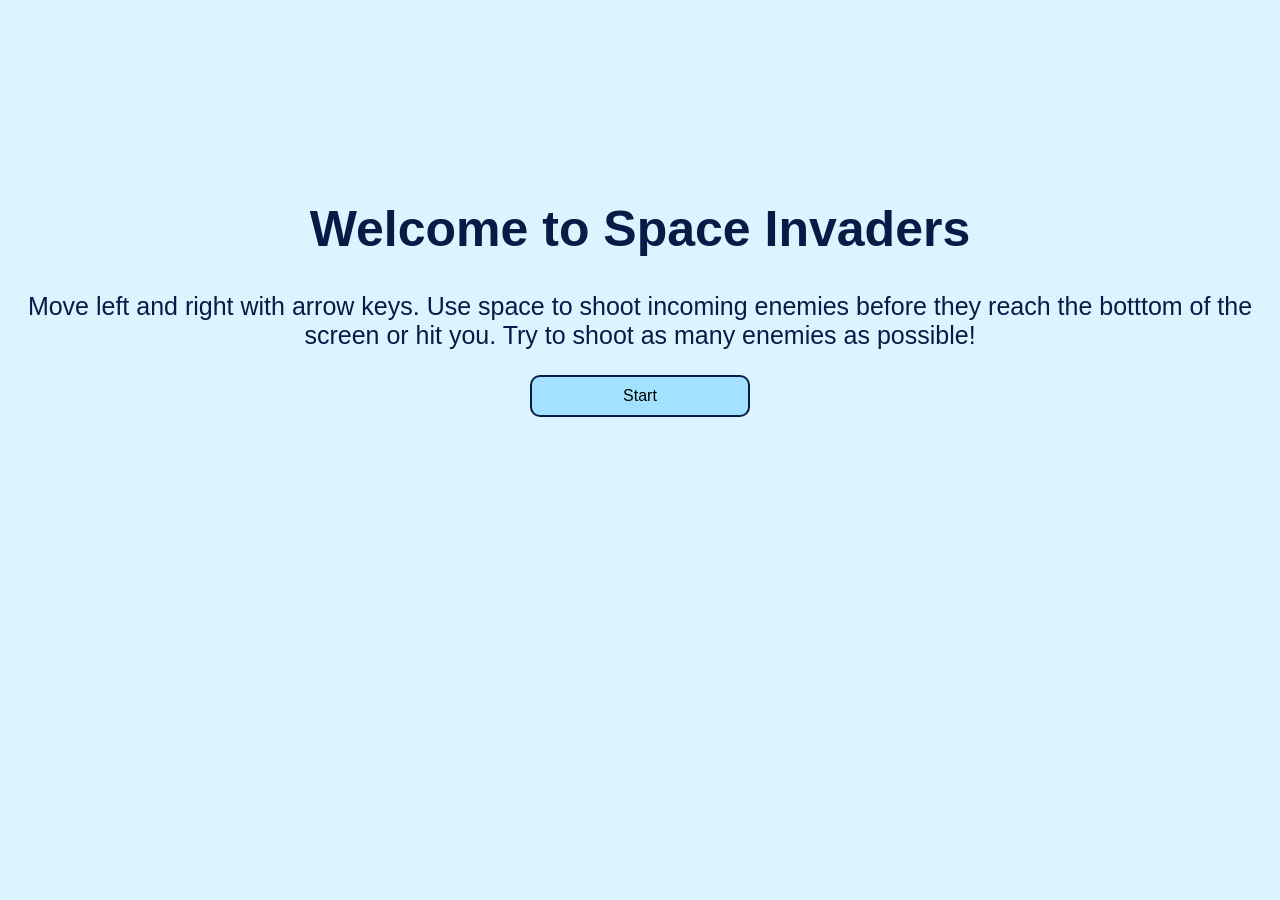
==== index.html @ 4a25fe02 "screens started, score displays" ====
<!DOCTYPE html>
<html lang="en">
<head>
  <title>Space Invaders</title>
  <meta charset="UTF-8">
  <meta name="viewport" content="width=device-width, initial-scale=1.0">
  
  <!-- stylesheets *******************************************-->
  <link rel="stylesheet" href="../style.css">
 
  <!-- JQUERY ************************************************-->
  <script src="https://ajax.googleapis.com/ajax/libs/jquery/3.6.0/jquery.min.js"></script>
</head>

<!--*************************************************************
  BODY
**************************************************************-->
<body>
  <script src="game.js"></script>
  <div class="container">
      <div>
        <h1>Welcome to Space Invaders</h1>
        <p>
          Move left and right with arrow keys. 
          Use space to shoot incoming enemies before 
          they reach the botttom of the screen or hit you. 
          Try to shoot as many enemies as possible!
        </p>
      </div>

      <div>
        <button onclick="location.href='game.html'">Start</button>
      </div>
  </div>
</body>
</html>
<!--*************************************************************
  END OF INDEX.HTML
**************************************************************-->
---- style.css ----
button {
  padding: 10px 20px;
  font-size: 16px;
  cursor: pointer;

  background-color: #a3e2ff;
  width: 220px;
  text-align: center;
  border-style: solid;
  border-color: #0a1a46;
  border-radius: 10px;
  font-family: Arial, sans-serif;
}

body {
    background-color:#dcf4ff;
    font-family: Arial, sans-serif;
}

.container > div {
  font-size: 25px;
  width: auto;
  text-align: center;
}

.container {
    color: #0a1a46;
    margin-top: 200px;
}

#lose {
    font-size: 64px;
    margin: 25px;
    color: #0a1a46;
}
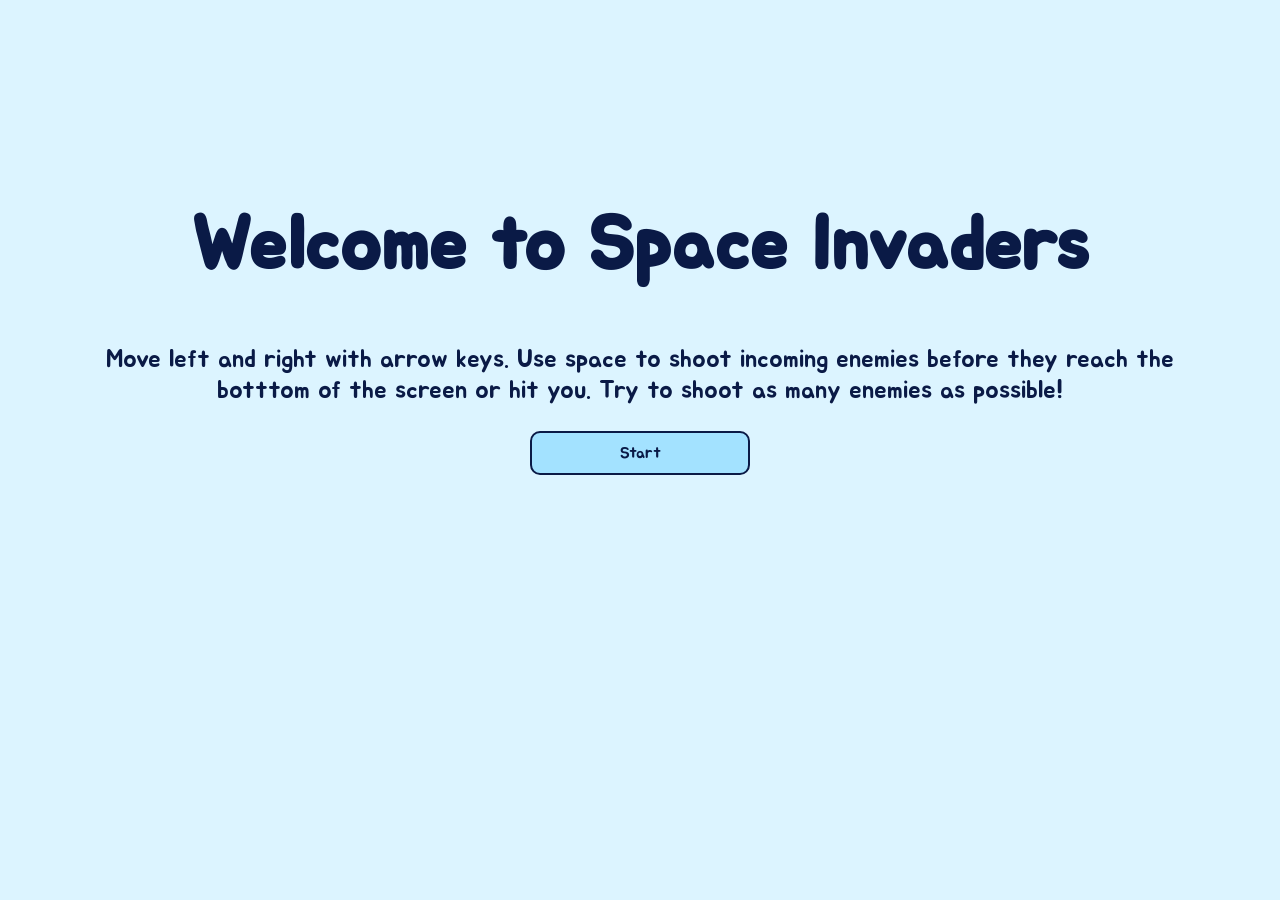
==== commit 28a8e919: "font/img added, sideways prototype" ====
--- a/index.html
+++ b/index.html
@@ -7,6 +7,7 @@
   
   <!-- stylesheets *******************************************-->
   <link rel="stylesheet" href="../style.css">
+  <link href="https://fonts.googleapis.com/css2?family=Jua&display=swap" rel="stylesheet">
  
   <!-- JQUERY ************************************************-->
   <script src="https://ajax.googleapis.com/ajax/libs/jquery/3.6.0/jquery.min.js"></script>
--- a/style.css
+++ b/style.css
@@ -2,19 +2,20 @@
   padding: 10px 20px;
   font-size: 16px;
   cursor: pointer;
-
   background-color: #a3e2ff;
   width: 220px;
   text-align: center;
   border-style: solid;
   border-color: #0a1a46;
   border-radius: 10px;
-  font-family: Arial, sans-serif;
+  font-family: "Jua", sans-serif;
+  color: #0a1a46;
 }
 
 body {
     background-color:#dcf4ff;
-    font-family: Arial, sans-serif;
+    font-family: "Jua", sans-serif;
+    color: #0a1a46;
 }
 
 .container > div {
@@ -24,12 +25,20 @@
 }
 
 .container {
-    color: #0a1a46;
     margin-top: 200px;
 }
 
 #lose {
-    font-size: 64px;
+    font-size: 50px;
     margin: 25px;
-    color: #0a1a46;
+}
+
+h1 {
+  font-size: 75px;
+}
+
+p {
+  margin-left: 50px;
+  margin-right: 50px;
+
 }
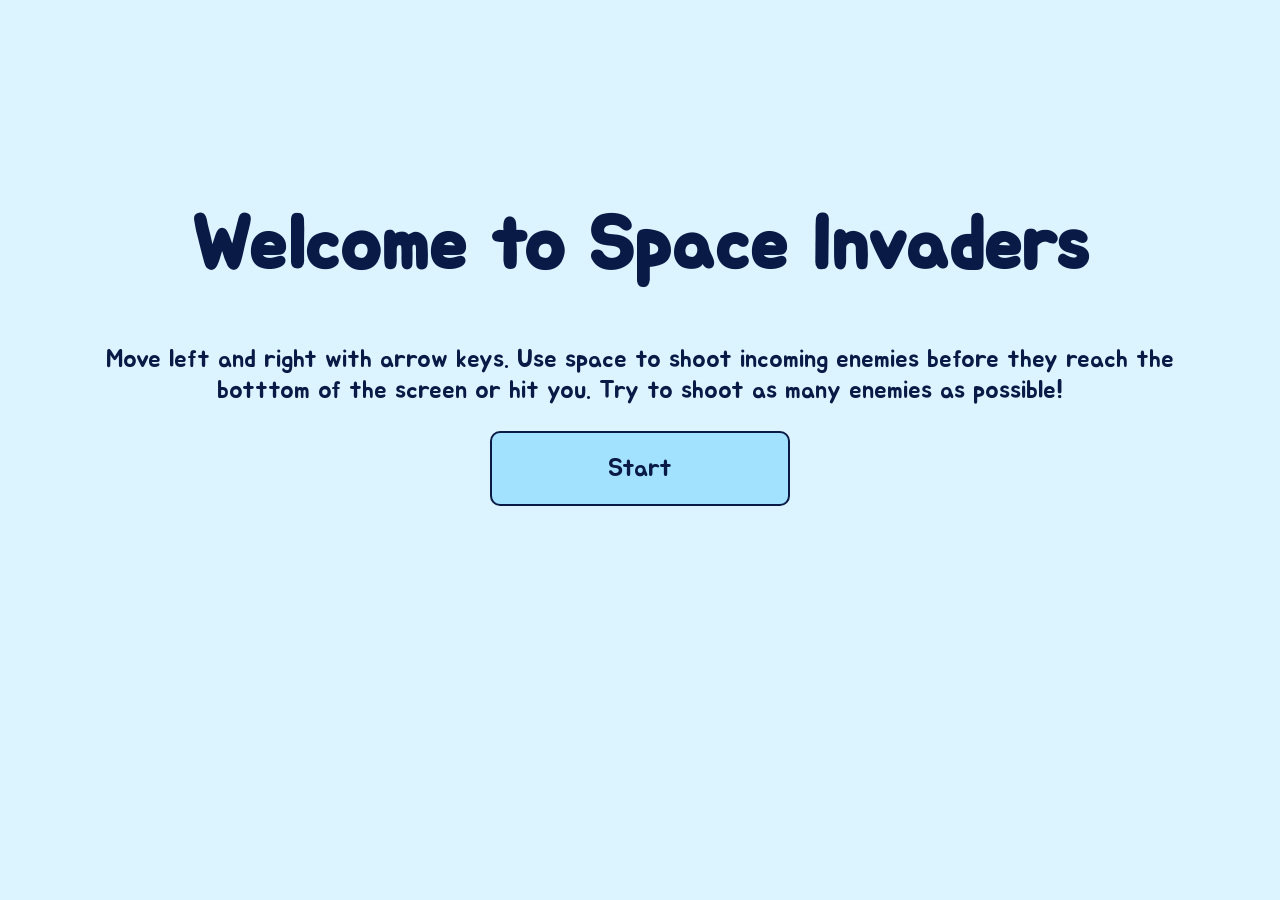
==== commit dd9f8c94: "files linked properly" ====
--- a/index.html
+++ b/index.html
@@ -6,7 +6,7 @@
   <meta name="viewport" content="width=device-width, initial-scale=1.0">
   
   <!-- stylesheets *******************************************-->
-  <link rel="stylesheet" href="../style.css">
+  <link rel="stylesheet" href="style.css">
   <link href="https://fonts.googleapis.com/css2?family=Jua&display=swap" rel="stylesheet">
  
   <!-- JQUERY ************************************************-->
--- a/style.css
+++ b/style.css
@@ -1,9 +1,9 @@
 button {
-  padding: 10px 20px;
-  font-size: 16px;
+  padding: 20px;
+  font-size: 25px;
   cursor: pointer;
   background-color: #a3e2ff;
-  width: 220px;
+  width: 300px;
   text-align: center;
   border-style: solid;
   border-color: #0a1a46;
@@ -40,5 +40,4 @@
 p {
   margin-left: 50px;
   margin-right: 50px;
-
 }
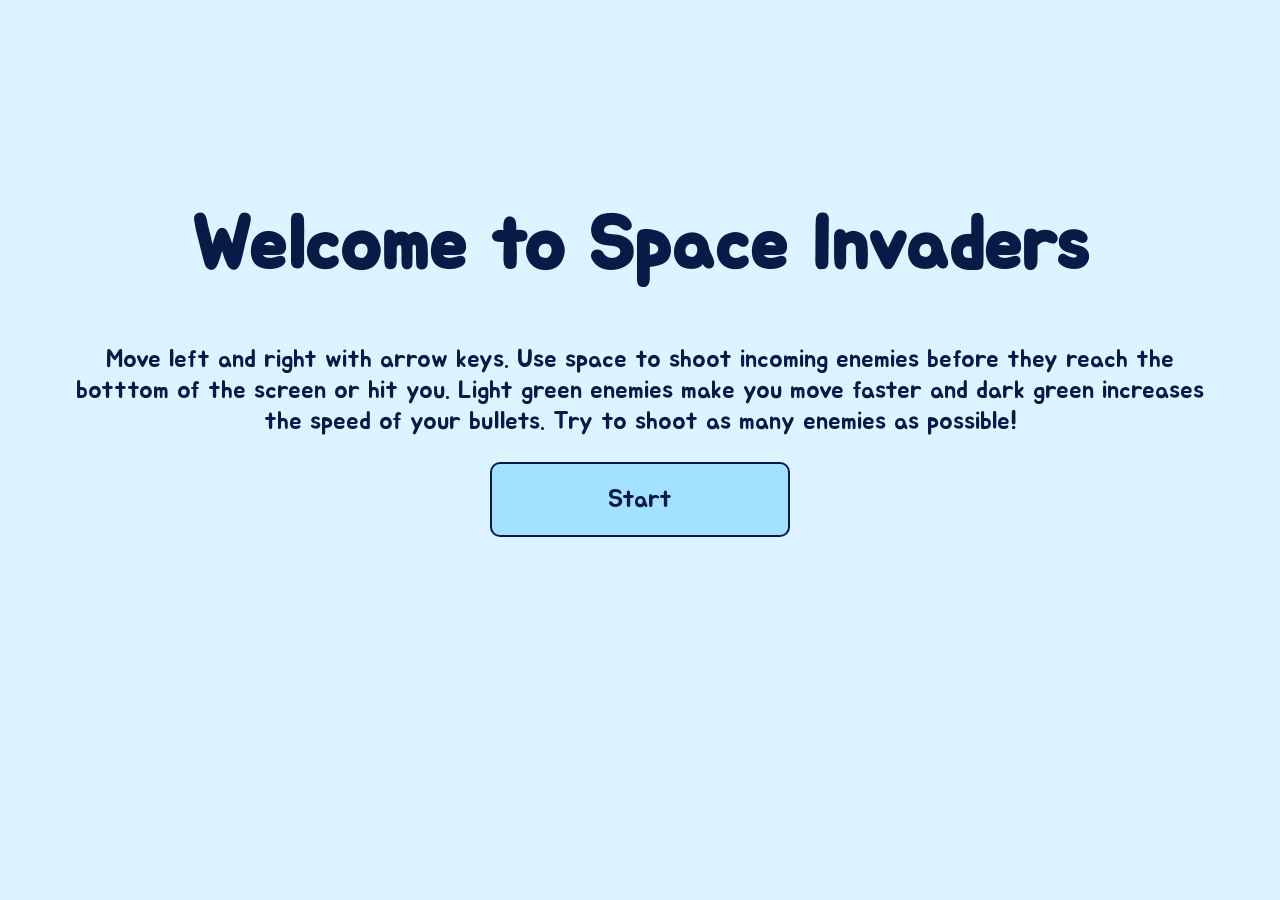
==== commit bbf050ee: "new enemy type started" ====
--- a/index.html
+++ b/index.html
@@ -25,6 +25,8 @@
           Move left and right with arrow keys. 
           Use space to shoot incoming enemies before 
           they reach the botttom of the screen or hit you. 
+          Light green enemies make you move faster and dark 
+          green increases the speed of your bullets.
           Try to shoot as many enemies as possible!
         </p>
       </div>
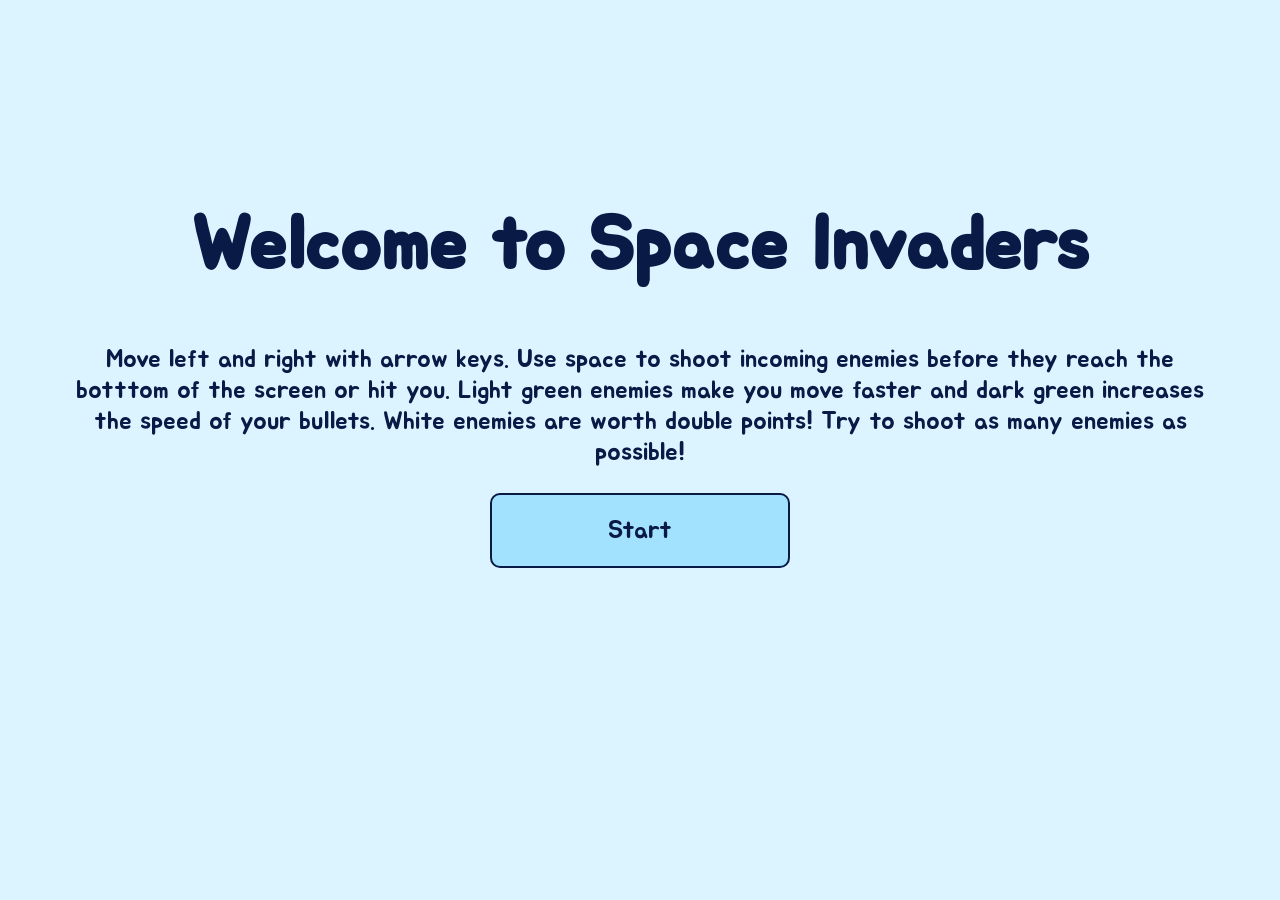
==== commit a2a994d9: "enemy spawning fixed" ====
--- a/index.html
+++ b/index.html
@@ -26,7 +26,8 @@
           Use space to shoot incoming enemies before 
           they reach the botttom of the screen or hit you. 
           Light green enemies make you move faster and dark 
-          green increases the speed of your bullets.
+          green increases the speed of your bullets. White 
+          enemies are worth double points!
           Try to shoot as many enemies as possible!
         </p>
       </div>
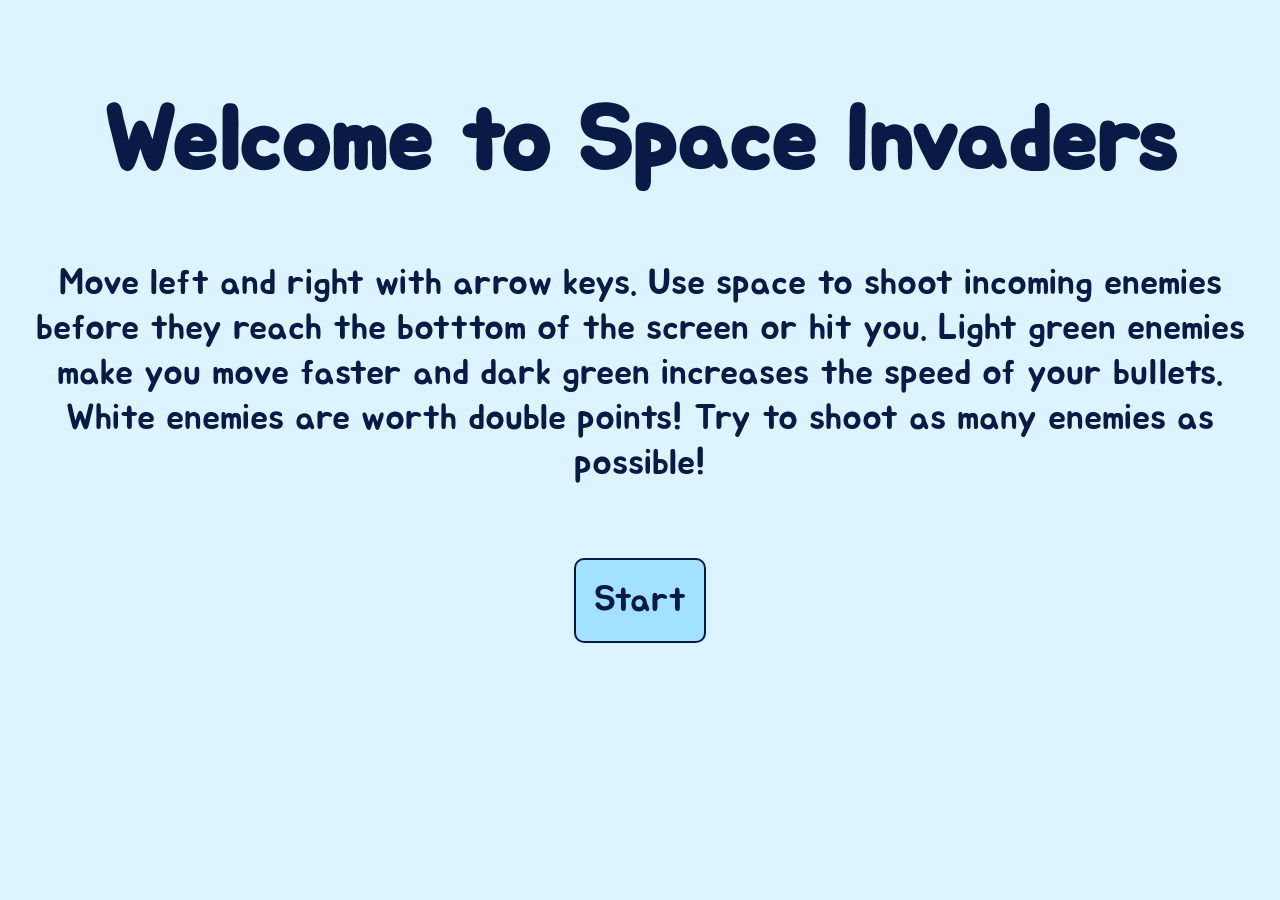
==== commit 77be513e: "css scales" ====
--- a/index.html
+++ b/index.html
@@ -21,7 +21,7 @@
   <div class="container">
       <div>
         <h1>Welcome to Space Invaders</h1>
-        <p>
+        <p id="home">
           Move left and right with arrow keys. 
           Use space to shoot incoming enemies before 
           they reach the botttom of the screen or hit you. 
--- a/style.css
+++ b/style.css
@@ -1,9 +1,14 @@
+body {
+  background-color: #dcf4ff;
+  font-family: "Jua", sans-serif;
+  color: #0a1a46;
+}
+
 button {
-  padding: 20px;
-  font-size: 25px;
+  padding: 2vmin;
+  font-size: 4vmin;
   cursor: pointer;
   background-color: #a3e2ff;
-  width: 300px;
   text-align: center;
   border-style: solid;
   border-color: #0a1a46;
@@ -12,32 +17,30 @@
   color: #0a1a46;
 }
 
-body {
-    background-color:#dcf4ff;
-    font-family: "Jua", sans-serif;
-    color: #0a1a46;
+h1 {
+  font-size: 10vmin;
+}
+
+p {
+  font-size: 6vmin;
+}
+
+.container {
+  margin: 1vmin;
 }
 
 .container > div {
-  font-size: 25px;
   width: auto;
   text-align: center;
-}
-
-.container {
-    margin-top: 200px;
+  padding: 2vmin;
 }
 
 #lose {
-    font-size: 50px;
-    margin: 25px;
+  font-size: 8vmin;
+  margin: 1vmin;
 }
 
-h1 {
-  font-size: 75px;
-}
 
-p {
-  margin-left: 50px;
-  margin-right: 50px;
+#home {
+  font-size: 4vmin;
 }
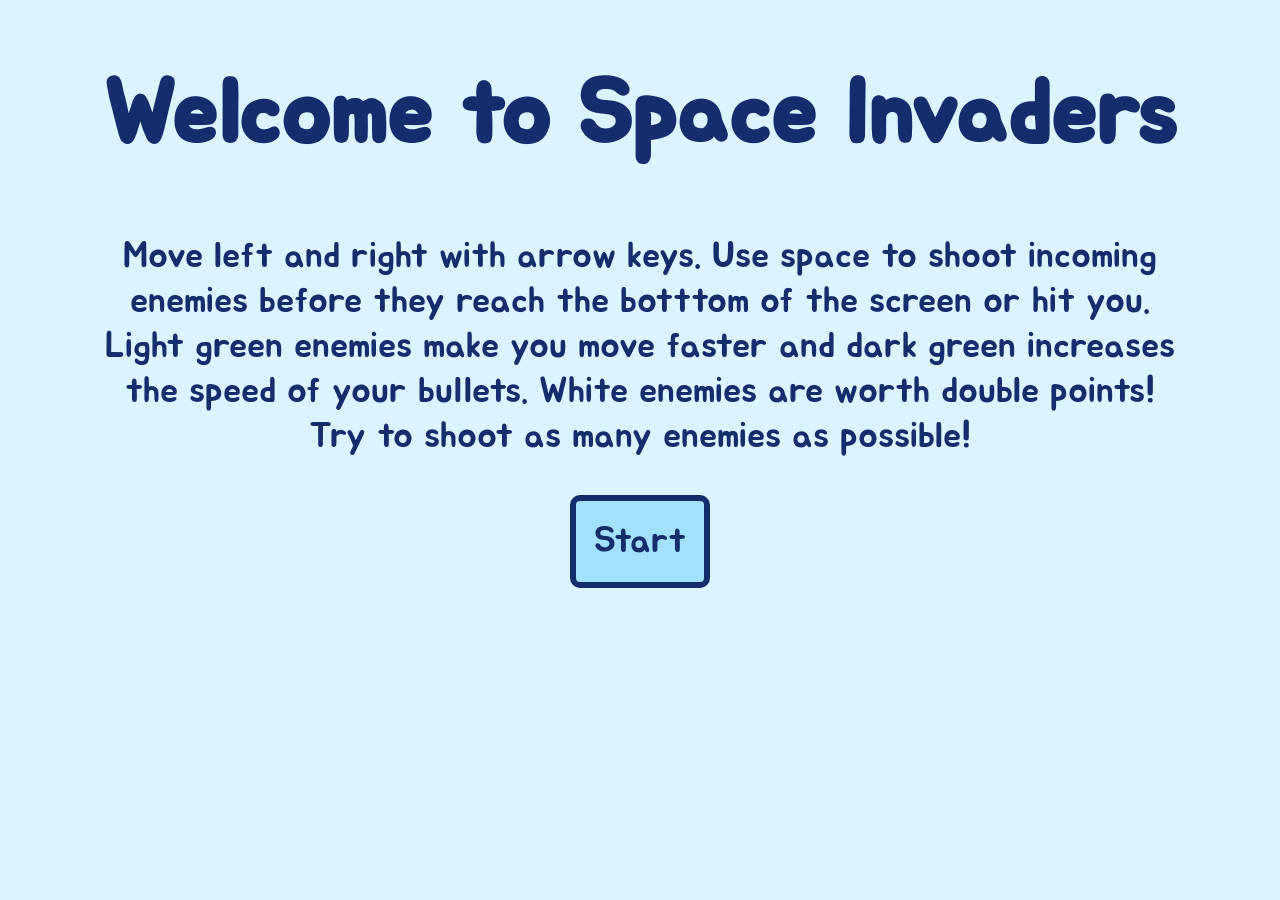
==== commit 8e23f753: "variables updated/streamlined" ====
--- a/index.html
+++ b/index.html
@@ -8,7 +8,10 @@
   <!-- stylesheets *******************************************-->
   <link rel="stylesheet" href="style.css">
   <link href="https://fonts.googleapis.com/css2?family=Jua&display=swap" rel="stylesheet">
- 
+
+   <!-- icon *************************************************-->
+  <link rel="icon" href="title/player_image.png">
+
   <!-- JQUERY ************************************************-->
   <script src="https://ajax.googleapis.com/ajax/libs/jquery/3.6.0/jquery.min.js"></script>
 </head>
--- a/style.css
+++ b/style.css
@@ -1,7 +1,8 @@
 body {
   background-color: #dcf4ff;
   font-family: "Jua", sans-serif;
-  color: #0a1a46;
+  color: #162d6d;
+  overflow: hidden;
 }
 
 button {
@@ -11,10 +12,11 @@
   background-color: #a3e2ff;
   text-align: center;
   border-style: solid;
-  border-color: #0a1a46;
+  border-color: #162d6d;
+  border-width: 6px;
   border-radius: 10px;
   font-family: "Jua", sans-serif;
-  color: #0a1a46;
+  color: #162d6d;
 }
 
 h1 {
@@ -26,21 +28,19 @@
 }
 
 .container {
-  margin: 1vmin;
+  margin-left: 10vmin;
+  margin-right: 10vmin;
 }
 
 .container > div {
   width: auto;
   text-align: center;
-  padding: 2vmin;
 }
 
 #lose {
   font-size: 8vmin;
-  margin: 1vmin;
 }
-
 
 #home {
   font-size: 4vmin;
-}+}
